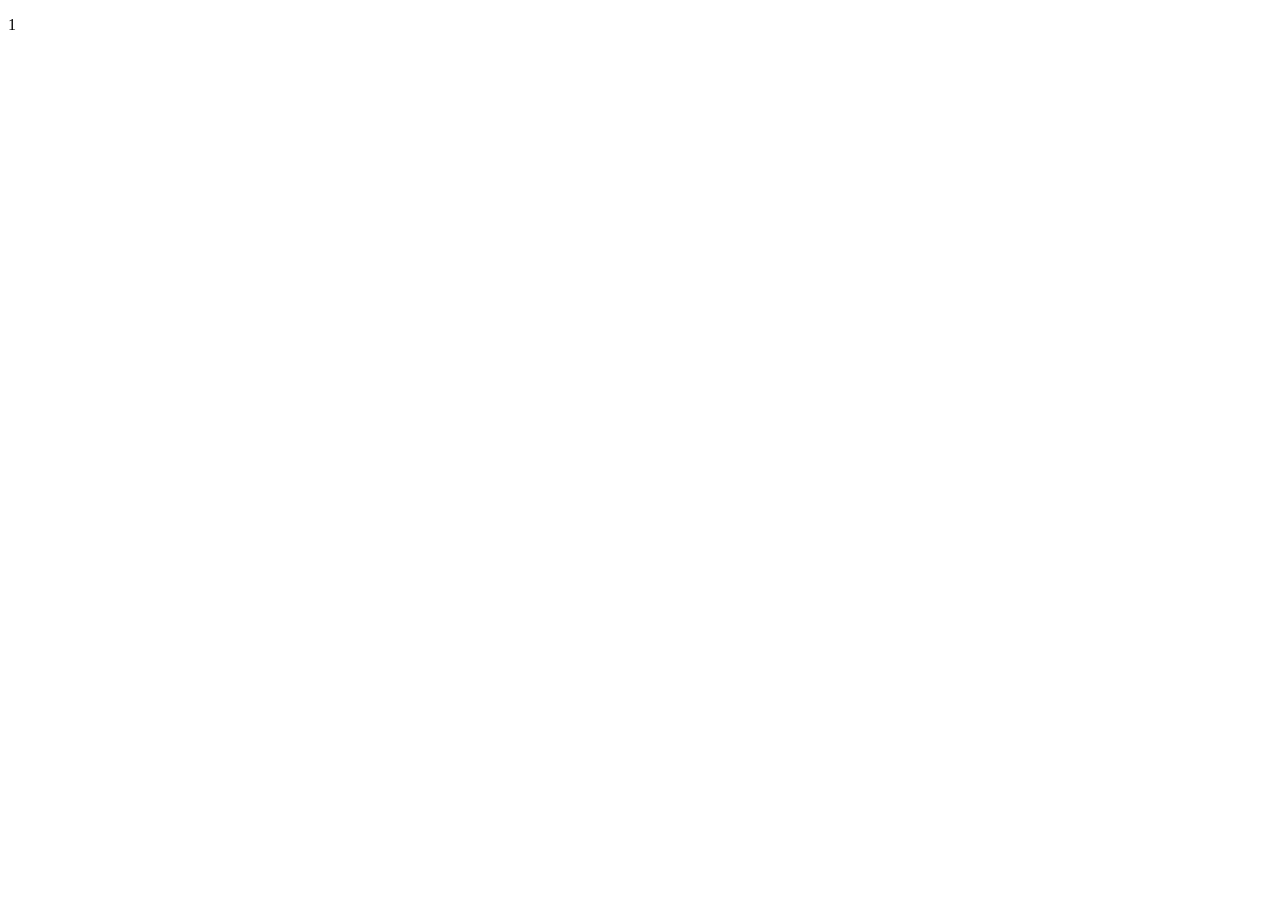
==== index.html @ 9ab3d173 "primera prueba para la asignacion final del modulo 1" ====
<!DOCTYPE html>
<html lang="en">
<head>
    <meta charset="UTF-8">
    <meta name="viewport" content="width=device-width, initial-scale=1.0">
    <title>PaneldePelículas</title>
</head>
<body>
    <div>
        <div>
        <article>
            <p>1</p>
        </article>
        </div>
    </div>
</body>
</html>
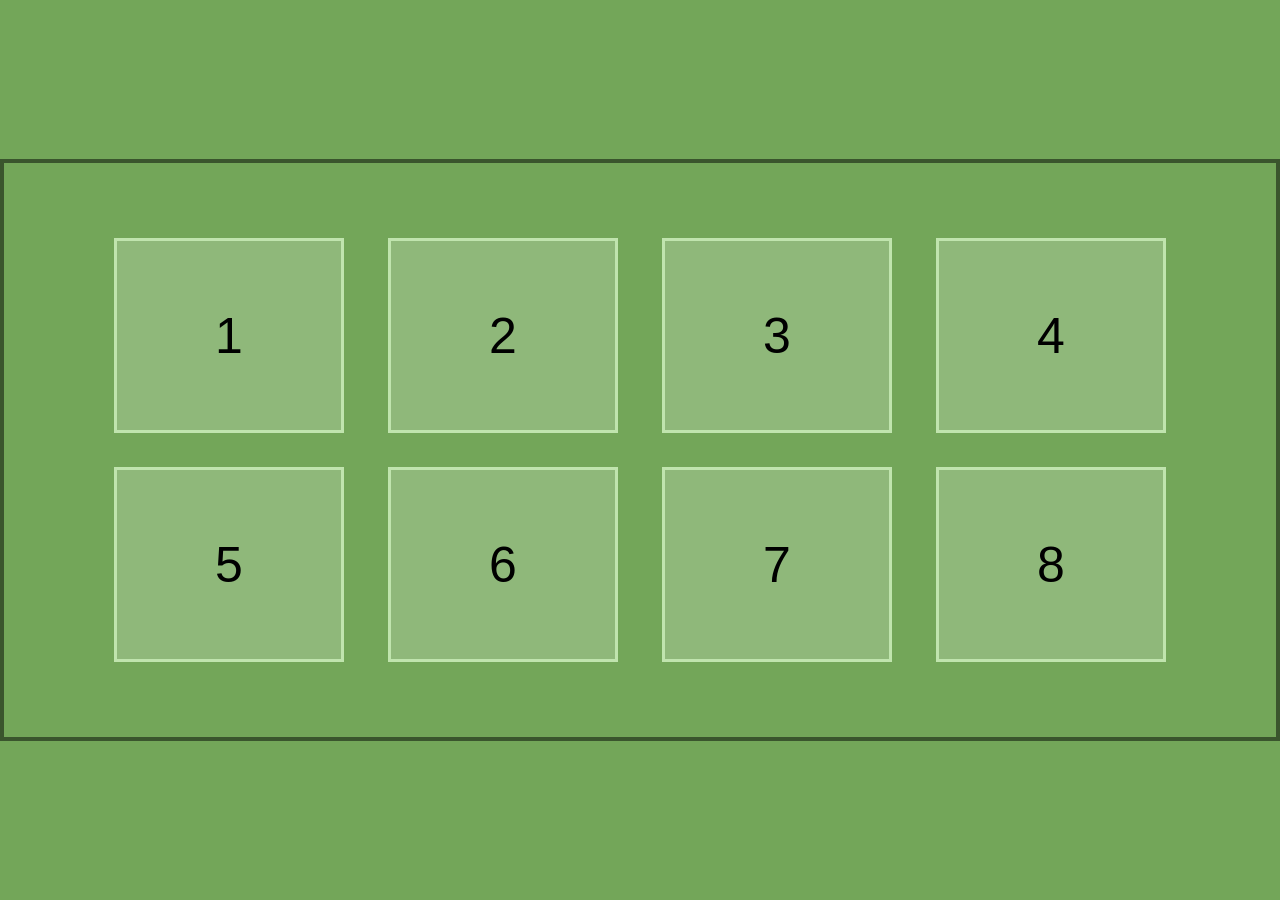
==== commit 5b2845d5: "se le agregó varios contenedores, artículos y una hoja de estilos CSS" ====
--- a/index.html
+++ b/index.html
@@ -3,15 +3,53 @@
 <head>
     <meta charset="UTF-8">
     <meta name="viewport" content="width=device-width, initial-scale=1.0">
+    <link rel="stylesheet" href="styles.css">
     <title>PaneldePelículas</title>
 </head>
 <body>
-    <div>
-        <div>
-        <article>
-            <p>1</p>
-        </article>
-        </div>
-    </div>
+    <section style=" background-color: #73A659">
+        <div id="container" style="border: 4px solid #3a552d">
+                    <div class="cards" id="padding">
+                        <article >
+                            <p>1</p>
+                        </article>
+                    </div>
+                    <div class="cards">
+                        <article>
+                            <p>2</p>
+                        </article>
+                    </div>
+                    <div class="cards">
+                        <article>
+                            <p>3</p>
+                        </article>
+                    </div>
+                    <div class="cards" id="padding2">
+                        <article >
+                            <p>4</p>
+                        </article>
+                    </div>
+                    <div class="cards" id="padding3">
+                        <article >
+                            <p>5</p>
+                        </article>
+                    </div>
+                    <div class="cards">
+                        <article>
+                            <p>6</p>
+                        </article>
+                    </div>
+                    <div class="cards">
+                        <article>
+                            <p>7</p>
+                        </article>
+                    </div>
+                    <div class="cards" id="padding4">
+                        <article >
+                            <p>8</p>
+                        </article>
+                    </div>
+            </div>
+    </section>
 </body>
 </html>
--- a/styles.css
+++ b/styles.css
@@ -0,0 +1,64 @@
+*{
+    padding: 0;
+    margin: 0;
+    box-sizing: border-box;
+    font-family: sans-serif;
+}
+
+section{
+    width: 100%;
+    height: 100vh;
+    display: flex;
+    justify-content: center;
+    align-items: center;
+}
+
+#container{
+    width: 1400px;
+    height: auto;
+    padding: 58px;
+    display: flex;
+    justify-content: center;
+    align-items: center;
+    flex-wrap: wrap;
+}
+
+.cards{
+    display: inline-flex;
+    justify-content: start;
+    align-items: center;
+    padding: 17px 22px;
+    flex-wrap: wrap;
+    row-gap: 12px;
+}
+
+#padding{
+    padding-left: 50px;
+}
+
+#padding2{
+    padding-right: 50px;
+}
+
+#padding3{
+    padding-left: 50px;
+}
+
+#padding4{
+    padding-right: 50px;
+}
+
+article{
+    width: 230px;
+    height: 195px;
+    padding: 20px;
+    background-color: #8FB87A;
+    display: flex;
+    color: #000;
+    font-size: 50px;
+    font-weight: 545;
+    justify-content: center;
+    align-items: center;
+    flex-direction: column;
+    border:#c0e4ae 3.5px solid;
+}
